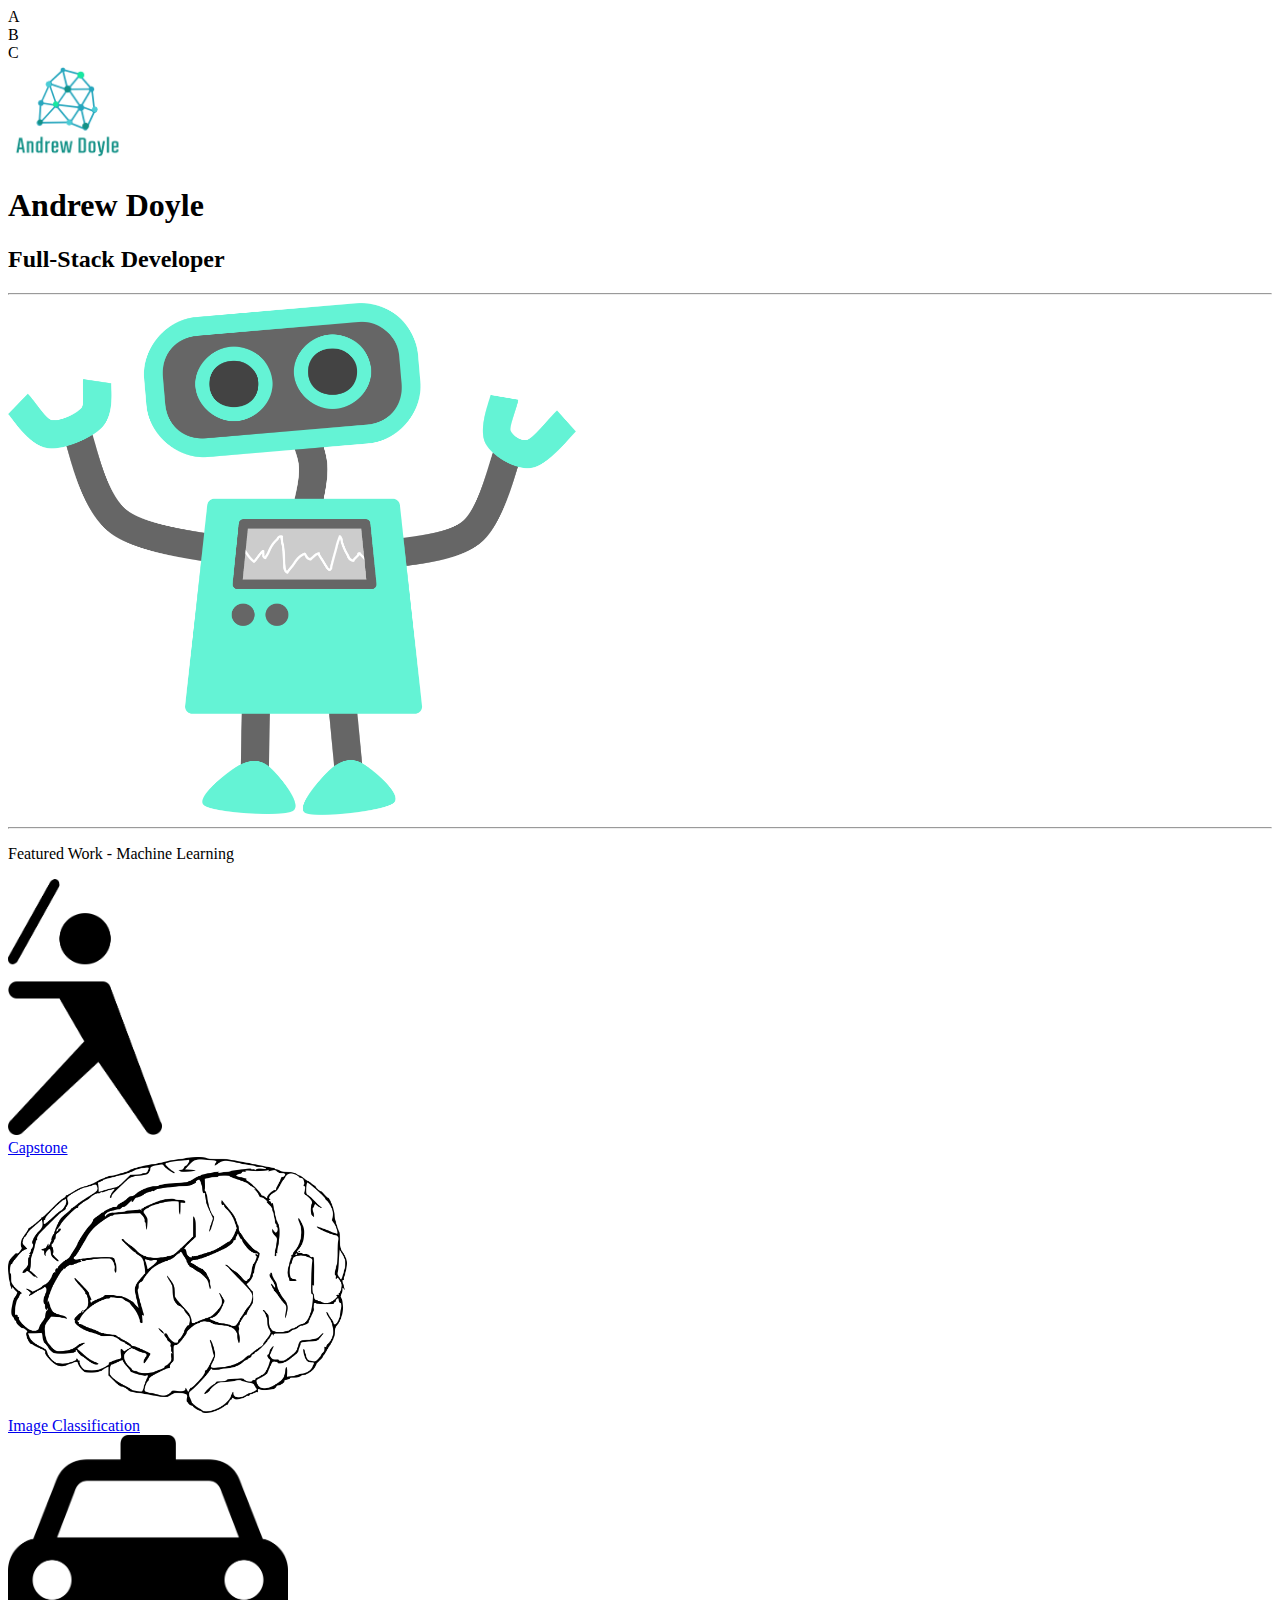
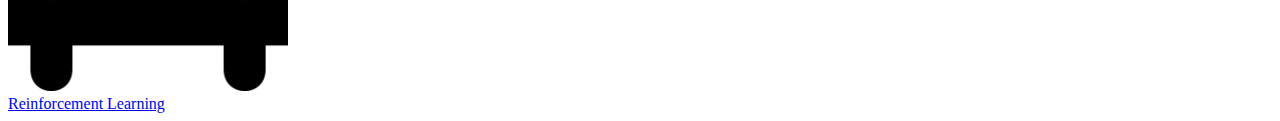
==== Portfolio-Site/portfolio_site.html @ 1ce234f3 "Add files via upload" ====
<!doctype html>

<html lang="en">
<head>
  <meta charset="utf-8">
  <meta name="viewport" content="width=device-width, initial-scale=1">
  <link href="css/styles.css" rel="stylesheet">
  <title>Andrew Doyle</title>
</head>

<body>
  <div class="width left">
    <div class="right margin">
      <div class="padding large">A</div>
      <div class="padding large">B</div>
      <div class="padding large">C</div>
    </div>
  </div>
  <div class="main">
    <header>
      <span><img src="logo - Edited.png" alt="Logo" style="height: 100px;"></span>
      <span class="header_main right">
        <h1 class="header_sub">Andrew Doyle</h1>
        <h2 class="header_sub">Full-Stack Developer</h2>
      </span>
    </header>
    <hr class="clear-both">
    <div id="mainImage">
      <img class="right" src="blue_robot.png" alt="Robot" style="height:512px">
    </div>
    <hr class="clear-right">
    <p>Featured Work - Machine Learning</p>
    <div class="parent">
      <span>
        <div id="Baseball"><img src="baseball.png" alt="Baseball" style="height: 256px"></div>
        <div class="center" ><a href="https://github.com/atDoyle/Udacity-Machine-Learning/tree/master/capstone">Capstone</a></div>
      </span>
      <span>
        <div id="NeuralNetworks"><img src="brain.png" alt="Neural Network" style="height: 256px"></div>
        <div class="center" ><a href="https://github.com/atDoyle/Udacity-Machine-Learning/tree/master/image_classification">Image Classification</a></div>
      </span>
      <span>
        <div id="TaxiCab"><img src="cab.png" alt="Taxi Cab" style="height: 256px"></div>
        <div class="center" ><a href="https://github.com/atDoyle/Udacity-Machine-Learning/tree/master/smartcab">Reinforcement Learning</a></div>
      </span>
    </div>
  </div>
</body>
</html>
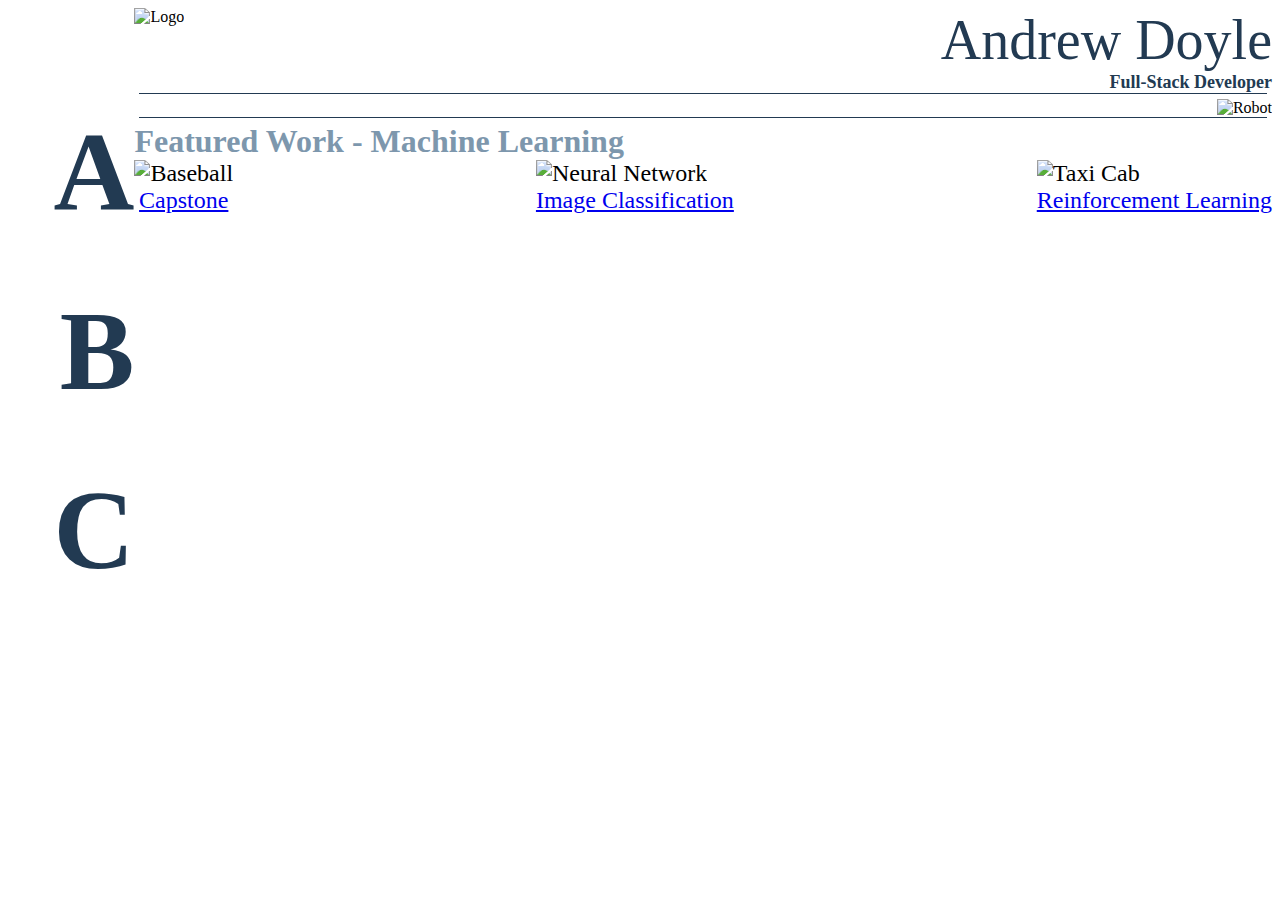
==== commit de3c58b6: "Add files via upload" ====
--- a/Portfolio-Site/portfolio_site.html
+++ b/Portfolio-Site/portfolio_site.html
@@ -1,49 +1,45 @@
-<!doctype html>
-
-<html lang="en">
-<head>
-  <meta charset="utf-8">
-  <meta name="viewport" content="width=device-width, initial-scale=1">
-  <link href="css/styles.css" rel="stylesheet">
-  <title>Andrew Doyle</title>
-</head>
-
-<body>
-  <div class="width left">
-    <div class="right margin">
-      <div class="padding large">A</div>
-      <div class="padding large">B</div>
-      <div class="padding large">C</div>
-    </div>
-  </div>
-  <div class="main">
-    <header>
-      <span><img src="logo - Edited.png" alt="Logo" style="height: 100px;"></span>
-      <span class="header_main right">
-        <h1 class="header_sub">Andrew Doyle</h1>
-        <h2 class="header_sub">Full-Stack Developer</h2>
-      </span>
-    </header>
-    <hr class="clear-both">
-    <div id="mainImage">
-      <img class="right" src="blue_robot.png" alt="Robot" style="height:512px">
-    </div>
-    <hr class="clear-right">
-    <p>Featured Work - Machine Learning</p>
-    <div class="parent">
-      <span>
-        <div id="Baseball"><img src="baseball.png" alt="Baseball" style="height: 256px"></div>
-        <div class="center" ><a href="https://github.com/atDoyle/Udacity-Machine-Learning/tree/master/capstone">Capstone</a></div>
-      </span>
-      <span>
-        <div id="NeuralNetworks"><img src="brain.png" alt="Neural Network" style="height: 256px"></div>
-        <div class="center" ><a href="https://github.com/atDoyle/Udacity-Machine-Learning/tree/master/image_classification">Image Classification</a></div>
-      </span>
-      <span>
-        <div id="TaxiCab"><img src="cab.png" alt="Taxi Cab" style="height: 256px"></div>
-        <div class="center" ><a href="https://github.com/atDoyle/Udacity-Machine-Learning/tree/master/smartcab">Reinforcement Learning</a></div>
-      </span>
-    </div>
-  </div>
-</body>
+<!doctype html>
+
+<html lang="en">
+<head>
+	<meta charset="utf-8">
+	<meta name="viewport" content="width=device-width, initial-scale=1">
+	<link href="css/styles.css" rel="stylesheet">
+	<title>Andrew Doyle</title>
+</head>
+
+<body>
+	<div class="sidebar left">
+		<div class="padding right clear-both">A</div>
+		<div class="padding right clear-both">B</div>
+		<div class="padding right clear-both">C</div>
+	</div>
+	<div class="main right">
+		<header>
+		  <div class="left"><img src="img/logo.png" alt="Logo"></div>
+		  <div class="right">
+			<div id="Name"><h1 class="header">Andrew Doyle</h1></div>
+			<div id="Description"><h2 class="header right">Full-Stack Developer</h2></div>
+		  </div>
+		</header>
+		<hr class="clear-both">
+		<img class="large right" src="img/blue_robot.png" alt="Robot">
+		<hr class="clear-right">
+		<p>Featured Work - Machine Learning</p>
+		<div class="parent">
+			<div id="Project_1">
+				<img class="med" src="img/baseball.png" alt="Baseball">
+				<div class="center" ><a href="https://github.com/atDoyle/Udacity-Machine-Learning/tree/master/capstone" target="_blank">Capstone</a></div>
+			</div>
+			<div id="Project_2">
+				<img class="med" src="img/brain.png" alt="Neural Network">
+				<div class="center" ><a href="https://github.com/atDoyle/Udacity-Machine-Learning/tree/master/image_classification" target="_blank">Image Classification</a></div>
+			</div>
+			<div id="Project_3">
+				<img class="med" src="img/cab.png" alt="Taxi Cab">
+				<div class="center" ><a href="https://github.com/atDoyle/Udacity-Machine-Learning/tree/master/smartcab" target="_blank">Reinforcement Learning</a></div>
+			</div>
+		</div>
+	</div>
+</body>
 </html>--- a/Portfolio-Site/css/styles.css
+++ b/Portfolio-Site/css/styles.css
@@ -0,0 +1,87 @@
+.sidebar {
+	width: 10%;
+	margin-top: 75px;
+	font-size: 112px;
+	font-weight: bold;
+	font-family: "Calibri";
+	color: #223A52;
+}
+
+img {
+	max-width: 100%;
+}
+
+.left {
+	float: left;
+}
+
+.right {
+	float: right;
+}
+
+.clear-both {
+	clear: both;
+}
+
+.padding {
+	padding-bottom: 25px;
+	padding-top: 25px;
+}
+
+.main {
+	font-family: "Calibri";
+	width: 90%;
+}
+
+.header {
+	margin: 0;
+	border: 0;
+	display: inline-block;
+}
+
+hr {
+	margin: 5px;
+	border: none;
+	height: 1px;
+	background-color: #223A52;
+}
+
+.clear-right {
+  clear: right;
+}
+
+.parent {
+    display: flex;
+    justify-content: space-between;
+    font-size: 24px;
+}
+
+h1 {
+  font-size: 56px;
+  font-weight: normal;
+  color: #223A52;
+  margin: 0;
+  padding: 0;
+}
+
+h2 {
+  font-size: 18px;
+  font-weight: bold;
+  color: #223A52;
+  margin: 0;
+  padding: 0;
+}
+
+p {
+  font-size: 32px;
+  font-weight: bold;
+  color: #7d97ad;
+  margin: 0;
+  padding: 0;
+}
+
+
+.center {
+  text-align: center;
+}
+
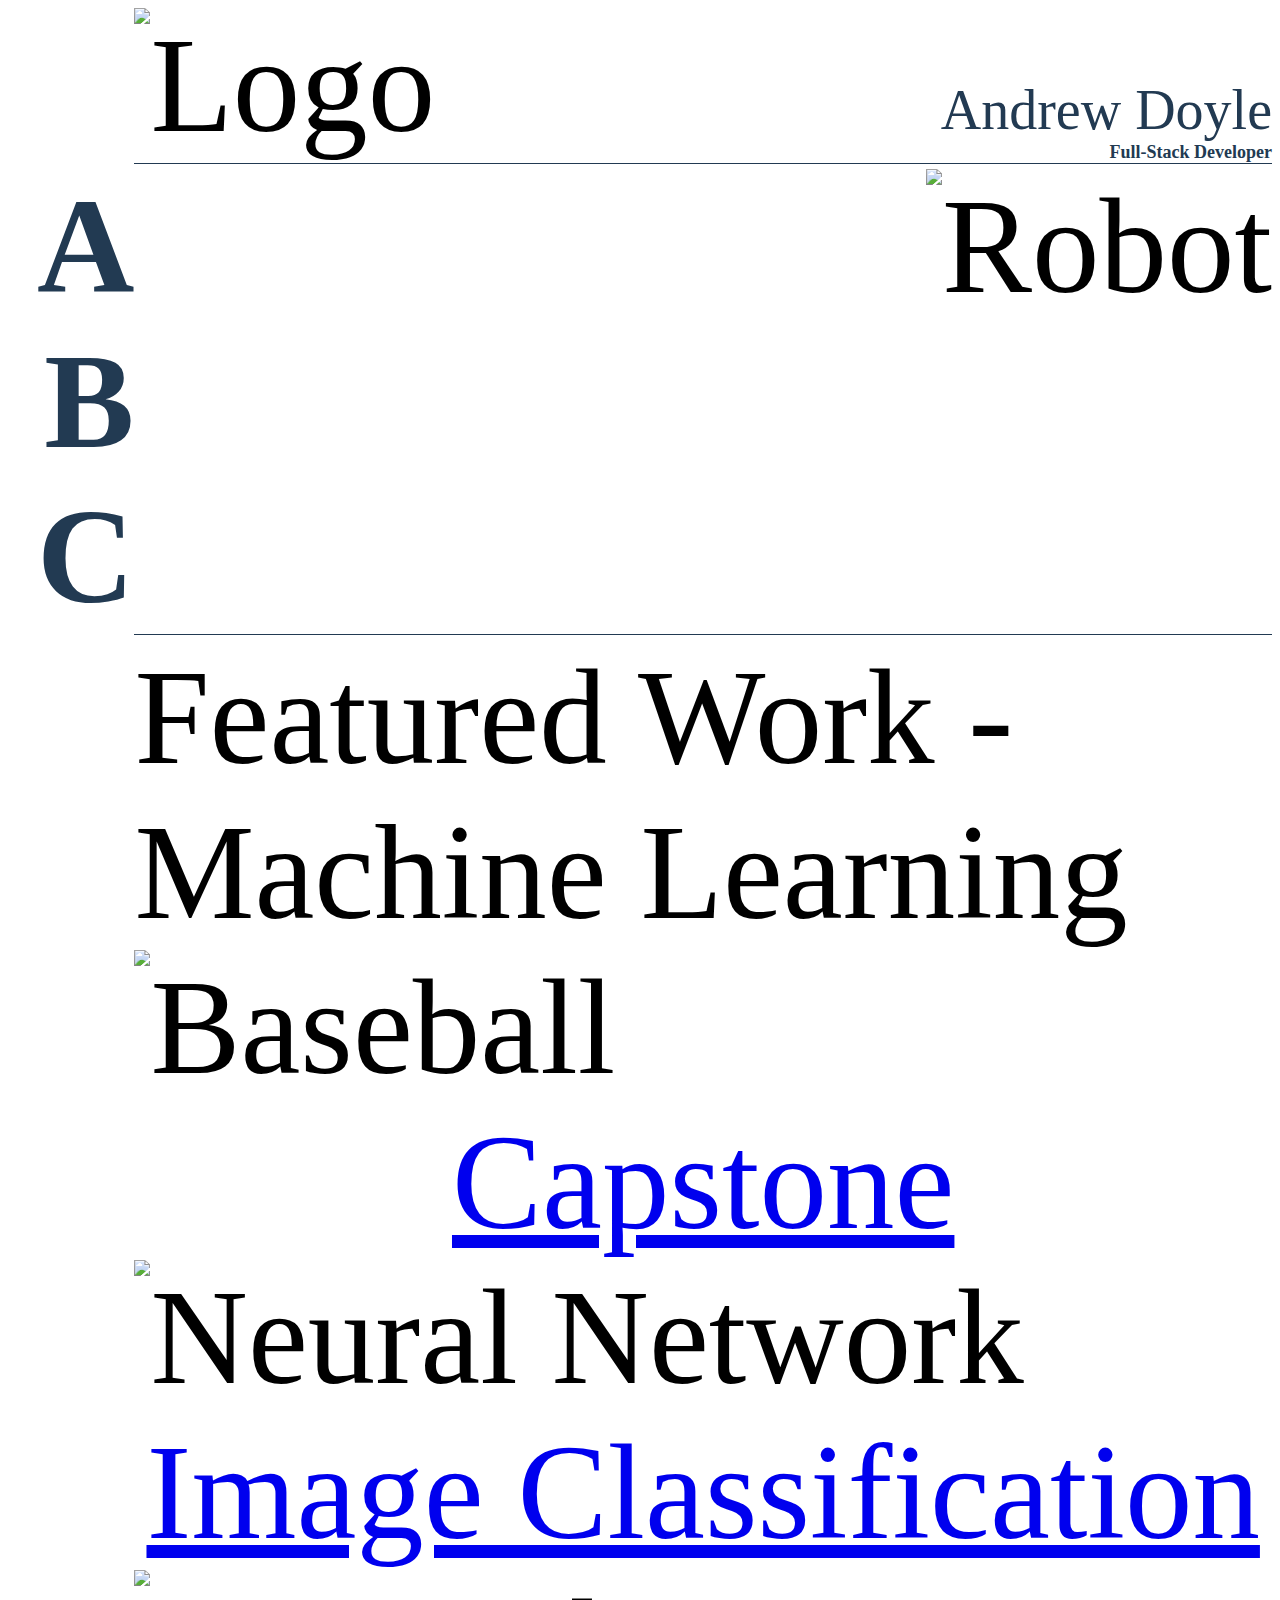
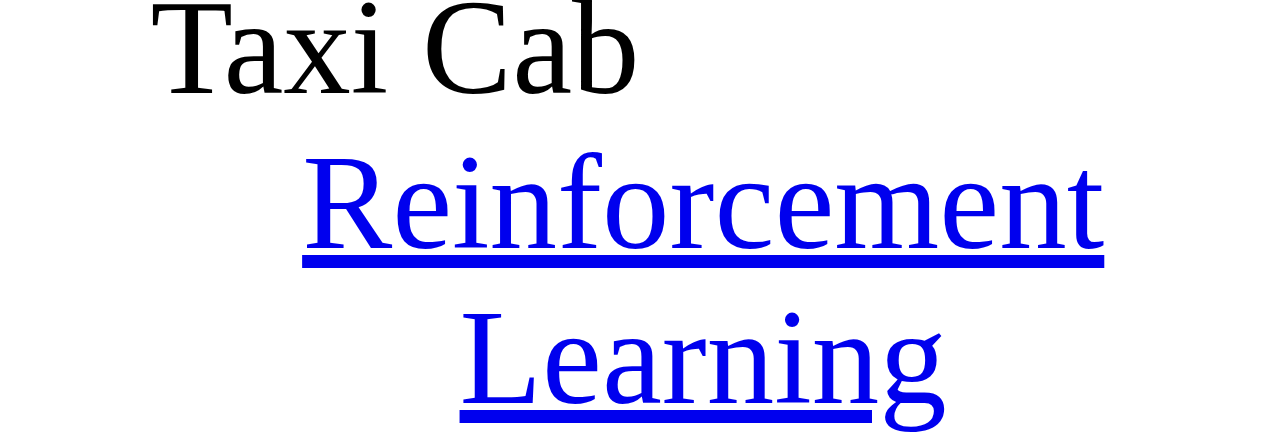
==== commit f803d661: "Add files via upload" ====
--- a/Portfolio-Site/portfolio_site.html
+++ b/Portfolio-Site/portfolio_site.html
@@ -9,37 +9,41 @@
 </head>
 
 <body>
-	<div class="sidebar left">
-		<div class="padding right clear-both">A</div>
-		<div class="padding right clear-both">B</div>
-		<div class="padding right clear-both">C</div>
+	<header class="right">
+	  <img src="img/logo.png" alt="Logo">
+		<div>
+			<h1>Andrew Doyle</h1>
+			<h2 class="right">Full-Stack Developer</h2>
+		</div>
+	</header>
+	<hr class="main right">
+	<div class="main-section clear-both">
+	  <div class="sidebar">
+	    <ul class="menu">
+		    <li>A</li>
+		    <li>B</li>
+		    <li>C</li>
+	    </ul>
+	   </div>
+	  <div id="main-image-container"><img id="main-image" src="img/blue_robot.png" alt="Robot"></div>
 	</div>
-	<div class="main right">
-		<header>
-		  <div class="left"><img src="img/logo.png" alt="Logo"></div>
-		  <div class="right">
-			<div id="Name"><h1 class="header">Andrew Doyle</h1></div>
-			<div id="Description"><h2 class="header right">Full-Stack Developer</h2></div>
-		  </div>
-		</header>
-		<hr class="clear-both">
-		<img class="large right" src="img/blue_robot.png" alt="Robot">
-		<hr class="clear-right">
-		<p>Featured Work - Machine Learning</p>
-		<div class="parent">
+	<hr class="main right">
+	<footer>
+		<div class="main right clear-both">Featured Work - Machine Learning</div>
+		<div class="projects main right clear-both">
 			<div id="Project_1">
-				<img class="med" src="img/baseball.png" alt="Baseball">
+				<img class="project-image" src="img/baseball.png" alt="Baseball">
 				<div class="center" ><a href="https://github.com/atDoyle/Udacity-Machine-Learning/tree/master/capstone" target="_blank">Capstone</a></div>
 			</div>
 			<div id="Project_2">
-				<img class="med" src="img/brain.png" alt="Neural Network">
+				<img class="project-image" src="img/brain.png" alt="Neural Network">
 				<div class="center" ><a href="https://github.com/atDoyle/Udacity-Machine-Learning/tree/master/image_classification" target="_blank">Image Classification</a></div>
 			</div>
 			<div id="Project_3">
-				<img class="med" src="img/cab.png" alt="Taxi Cab">
+				<img class="project-image" src="img/cab.png" alt="Taxi Cab">
 				<div class="center" ><a href="https://github.com/atDoyle/Udacity-Machine-Learning/tree/master/smartcab" target="_blank">Reinforcement Learning</a></div>
 			</div>
 		</div>
-	</div>
+	</footer>
 </body>
 </html>--- a/Portfolio-Site/css/styles.css
+++ b/Portfolio-Site/css/styles.css
@@ -1,87 +1,119 @@
-.sidebar {
-	width: 10%;
-	margin-top: 75px;
-	font-size: 112px;
-	font-weight: bold;
-	font-family: "Calibri";
-	color: #223A52;
-}
-
-img {
-	max-width: 100%;
-}
-
-.left {
-	float: left;
-}
-
-.right {
-	float: right;
-}
-
-.clear-both {
-	clear: both;
-}
-
-.padding {
-	padding-bottom: 25px;
-	padding-top: 25px;
-}
-
-.main {
-	font-family: "Calibri";
-	width: 90%;
-}
-
-.header {
-	margin: 0;
-	border: 0;
-	display: inline-block;
-}
-
-hr {
-	margin: 5px;
-	border: none;
-	height: 1px;
-	background-color: #223A52;
-}
-
-.clear-right {
-  clear: right;
-}
-
-.parent {
-    display: flex;
-    justify-content: space-between;
-    font-size: 24px;
-}
-
-h1 {
-  font-size: 56px;
-  font-weight: normal;
-  color: #223A52;
-  margin: 0;
-  padding: 0;
-}
-
-h2 {
-  font-size: 18px;
-  font-weight: bold;
-  color: #223A52;
-  margin: 0;
-  padding: 0;
-}
-
-p {
-  font-size: 32px;
-  font-weight: bold;
-  color: #7d97ad;
-  margin: 0;
-  padding: 0;
-}
-
-
-.center {
-  text-align: center;
-}
-
+body {
+	font-size: 15vh;
+}
+
+header {
+	margin: 0;
+	border: 0;
+	padding: 0;
+	display: flex;
+	font-family: "Calibri";
+	width: 90%;
+	justify-content: space-between;
+	align-items: flex-end;
+}
+
+.main-section {
+  margin: 0;
+	border: 0;
+	padding: 0;
+	display: flex;
+	justify-content: space-between;
+}
+
+.sidebar {
+  margin: 0;
+	padding: 0;
+	font-weight: bold;
+	font-family: "Calibri";
+	color: #223A52;
+	width: 10%;
+	max-height: 512px;
+}
+.menu {
+  list-style-type: none;
+  text-align: right;
+  margin: 0;
+  padding: 0;
+}
+
+.main {
+	font-family: "Calibri";
+	width: 90%;
+}
+
+#main-image {
+  display: block;
+	max-height: 512px;
+	max-width: 100%;
+}
+
+img.med {
+	max-width: 100%;
+	display: block;
+	max-height: 200px;
+}
+
+.left {
+	float: left;
+}
+
+.right {
+	float: right;
+}
+
+.clear-both {
+	clear: both;
+}
+
+.padding {
+	padding-top: 25px;
+	padding-bottom: 25px;
+}
+
+hr {
+	margin: 0;
+	margin-bottom: 5px;
+	border: none;
+	height: 1px;
+	background-color: #223A52;
+}
+
+.clear-right {
+  clear: right;
+}
+
+.parent {
+    display: flex;
+    justify-content: space-between;
+    font-size: 24px;
+}
+
+h1 {
+  font-size: 56px;
+  font-weight: normal;
+  color: #223A52;
+  margin: 0;
+  padding: 0;
+}
+
+h2 {
+  font-size: 18px;
+  font-weight: bold;
+  color: #223A52;
+  margin: 0;
+  padding: 0;
+}
+
+p {
+  font-size: 32px;
+  font-weight: bold;
+  color: #7d97ad;
+  margin: 0;
+  padding: 0;
+}
+
+
+.center {
+  text-align: center;
+}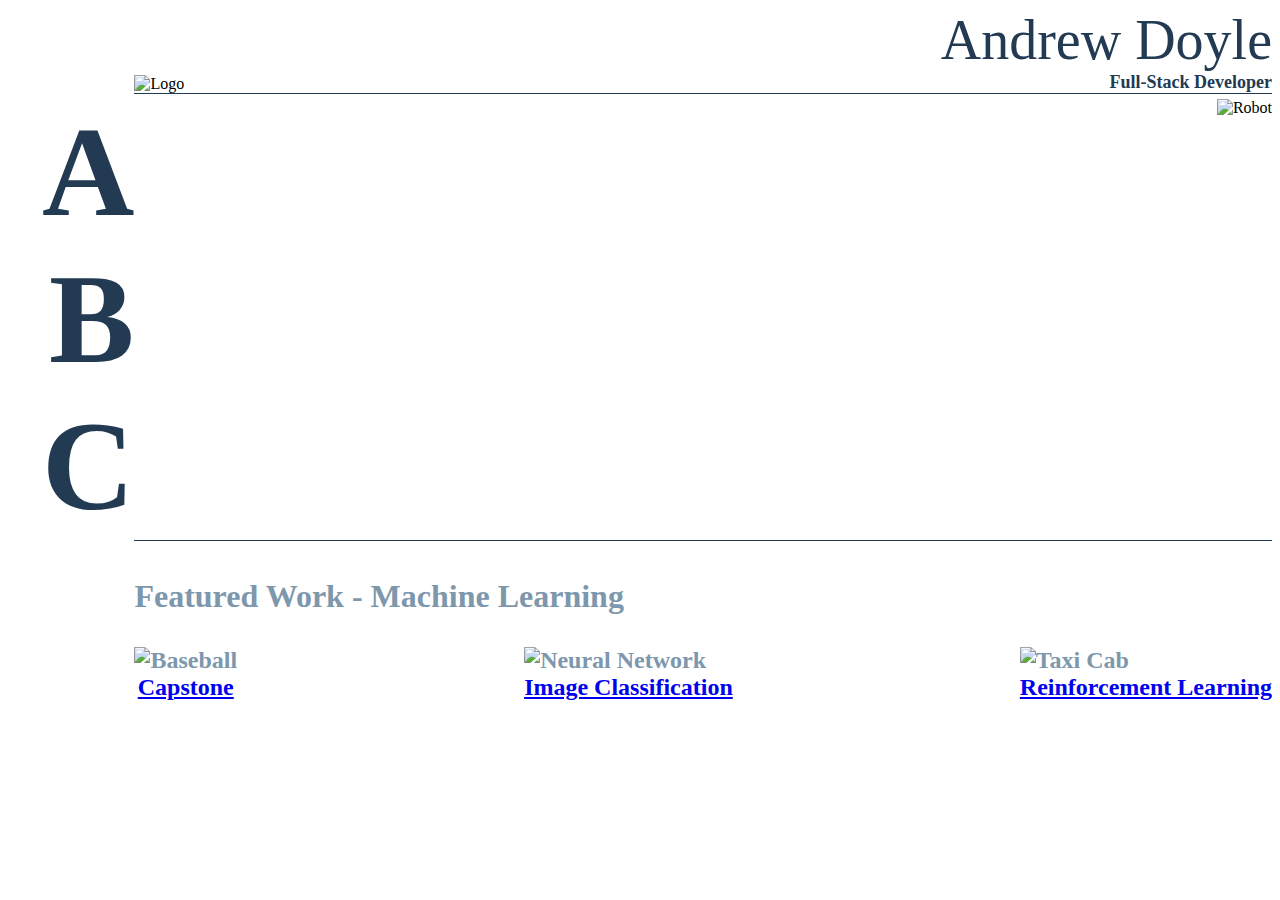
==== commit 3532b687: "Add files via upload" ====
--- a/Portfolio-Site/portfolio_site.html
+++ b/Portfolio-Site/portfolio_site.html
@@ -11,7 +11,7 @@
 <body>
 	<header class="right">
 	  <img src="img/logo.png" alt="Logo">
-		<div>
+		<div id="information">
 			<h1>Andrew Doyle</h1>
 			<h2 class="right">Full-Stack Developer</h2>
 		</div>
@@ -29,7 +29,7 @@
 	</div>
 	<hr class="main right">
 	<footer>
-		<div class="main right clear-both">Featured Work - Machine Learning</div>
+		<p class="main right clear-both">Featured Work - Machine Learning</p>
 		<div class="projects main right clear-both">
 			<div id="Project_1">
 				<img class="project-image" src="img/baseball.png" alt="Baseball">
--- a/Portfolio-Site/css/styles.css
+++ b/Portfolio-Site/css/styles.css
@@ -1,119 +1,107 @@
-body {
-	font-size: 15vh;
-}
-
-header {
-	margin: 0;
-	border: 0;
-	padding: 0;
-	display: flex;
-	font-family: "Calibri";
-	width: 90%;
-	justify-content: space-between;
-	align-items: flex-end;
-}
-
-.main-section {
-  margin: 0;
-	border: 0;
-	padding: 0;
-	display: flex;
-	justify-content: space-between;
-}
-
-.sidebar {
-  margin: 0;
-	padding: 0;
-	font-weight: bold;
-	font-family: "Calibri";
-	color: #223A52;
-	width: 10%;
-	max-height: 512px;
-}
-.menu {
-  list-style-type: none;
-  text-align: right;
-  margin: 0;
-  padding: 0;
-}
-
-.main {
-	font-family: "Calibri";
-	width: 90%;
-}
-
-#main-image {
-  display: block;
-	max-height: 512px;
-	max-width: 100%;
-}
-
-img.med {
-	max-width: 100%;
-	display: block;
-	max-height: 200px;
-}
-
-.left {
-	float: left;
-}
-
-.right {
-	float: right;
-}
-
-.clear-both {
-	clear: both;
-}
-
-.padding {
-	padding-top: 25px;
-	padding-bottom: 25px;
-}
-
-hr {
-	margin: 0;
-	margin-bottom: 5px;
-	border: none;
-	height: 1px;
-	background-color: #223A52;
-}
-
-.clear-right {
-  clear: right;
-}
-
-.parent {
-    display: flex;
-    justify-content: space-between;
-    font-size: 24px;
-}
-
-h1 {
-  font-size: 56px;
-  font-weight: normal;
-  color: #223A52;
-  margin: 0;
-  padding: 0;
-}
-
-h2 {
-  font-size: 18px;
-  font-weight: bold;
-  color: #223A52;
-  margin: 0;
-  padding: 0;
-}
-
-p {
-  font-size: 32px;
-  font-weight: bold;
-  color: #7d97ad;
-  margin: 0;
-  padding: 0;
-}
-
-
-.center {
-  text-align: center;
+header {
+	margin: 0;
+	border: 0;
+	padding: 0;
+	display: flex;
+	font-family: "Calibri";
+	width: 90%;
+	justify-content: space-between;
+	align-items: flex-end;
+}
+
+h1 {
+  font-size: 56px;
+  font-weight: normal;
+  color: #223A52;
+  margin: 0;
+  padding: 0;
+}
+
+h2 {
+  font-size: 18px;
+  font-weight: bold;
+  color: #223A52;
+  margin: 0;
+  padding: 0;
+}
+
+hr {
+	margin: 0;
+	margin-bottom: 5px;
+	border: none;
+	height: 1px;
+	background-color: #223A52;
+}
+
+.main-section {
+	margin: 0;
+	border: 0;
+	padding: 0;
+	display: flex;
+	justify-content: space-between;
+}
+
+.sidebar {
+	font-size: 10vw;
+	margin: 0;
+	padding: 0;
+	font-weight: bold;
+	font-family: "Calibri";
+	color: #223A52;
+	width: 10%;
+	height: 100%;
+}
+.menu {
+  list-style-type: none;
+  text-align: right;
+  margin: 0;
+  padding: 0;
+}
+
+#main-image {
+	display: block;
+	max-height: 512px;
+	max-width: 100%;
+}
+
+.main {
+	width: 90%;
+}
+
+.project-image {
+	max-width: 100%;
+	display: block;
+	max-height: 200px;
+	padding: 0;
+	margin: 0;
+}
+
+.left {
+	float: left;
+}
+
+.right {
+	float: right;
+}
+
+.clear-both {
+	clear: both;
+}
+
+footer {
+  font-size: 32px;
+  font-weight: bold;
+  color: #7d97ad;
+  margin: 0;
+  padding: 0;
+}
+
+.projects {
+    display: flex;
+    justify-content: space-between;
+    font-size: 24px;
+}
+
+.center {
+  text-align: center;
 }